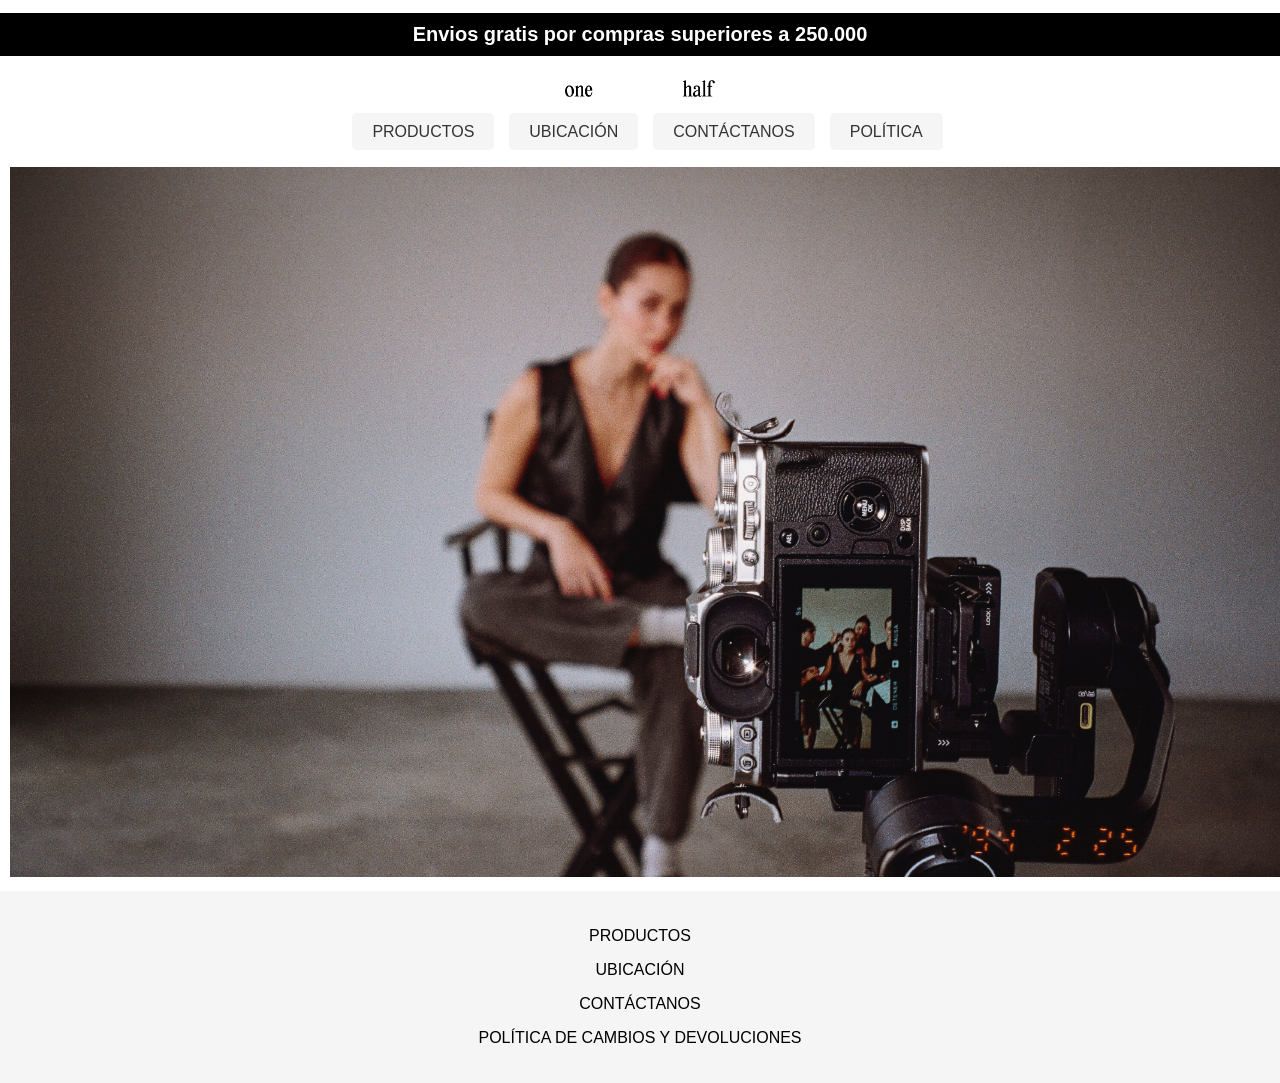
==== index.html @ 3dfd1c42 "Archivos del proyecto final" ====
<!DOCTYPE html>
<html lang="en">

<head>
    <meta charset="UTF-8">
    <meta name="viewport" content="width=device-width, initial-scale=1.0">
    <link rel="stylesheet" href="./css/main.css">
    <title>Home</title>
</head>

<body>
    <header>
       
        <h1>
            Envios gratis por compras superiores a 250.000
        </h1>

    </header>

    <main>
        <div class="logo">
            <a href="index.html">
                <img src="img/logo ejemplo.png" alt="">
            </a>
        </div>
        <nav>
            <div class="menu">
                <ul>
                    <br>
                    <li><a href="./pages/productos.html">PRODUCTOS</a></li>
                    <li><a href="./pages/ubicacion.html">UBICACIÓN</a></li>
                    <li><a href="./pages/contactanos.html">CONTÁCTANOS</a></li>
                    <li><a href="./pages/politica.html">POLÍTICA</a></li>
                </ul>
            </div>
        </nav>
    </main>
    <img src="img/ejemplo banner.jpg" alt="" class="banner">

    <footer>
        <div class="menu">
            <nav>
                <ul>
                    <li>

                        <a href="./pages/productos.html">
                            PRODUCTOS

                        </a>
                    </li>
                </ul>
                <ul>
                    <li>

                        <a href="./pages/ubicacion.html">
                            UBICACIÓN

                        </a>
                    </li>
                </ul>
                <ul>

                    <li>

                        <a href="./pages/contactanos.html">
                            CONTÁCTANOS

                        </a>
                    </li>
                </ul>

                <ul>

                    <li>

                        <a href="./pages/politica.html">
                            POLÍTICA DE CAMBIOS Y DEVOLUCIONES

                        </a>
                    </li>
                </ul>
            </nav>
        </div>

    </footer>
</body>

</html>
---- css/main.css ----
h1 {
    background-color: beige;
    font-size: 20px;
    padding: 5px;
    text-align: center;
    font-family: Arial, Helvetica, sans-serif;
}

h1 {
    text-align: center;
    background-color: #333;
    color: white;
    padding: 10px;
}
body {
    font-family: Arial, Helvetica, sans-serif;
    margin: 0;
    padding: 0;
}

.logo img {
    width: 300px;
    height: auto;
    display: block;
    margin: 0 auto;
    padding: 10px 20px;
}

iframe {
    display: block;
    margin: 20px auto; 
}


.banner{
    padding: 10px 10px 10px 10px;
}
.nav-link {
    color: #333;
    text-transform: uppercase; 
    font-weight: bold;
    margin: 0 10px; 
}

.nav-link:hover {
    color: #FED925; 
}


.textos {
    text-align: center;
    margin: 20px 0;
    
}

.textos img {
    max-width: 100%; 
    height: auto;
}

nav .menu ul {
    list-style-type: none;
    padding: 0;
    display: flex;
    justify-content: center; 
    gap: 15px; 
}

nav .menu ul li {
    margin: 0;
}

nav .menu ul li a {
    text-decoration: none;
    color: #333;
    padding: 10px 20px;
    background-color: #f5f5f5;
    border-radius: 5px;
    transition: background-color 0.3s ease;
}

nav .menu ul li a:hover {
    background-color: #ddd;
}

.banner {
    width: 100%;
    height: auto;
}


.textos {
    text-align: center;
}

footer nav ul {
    list-style: none;

}

footer nav ul li {
    display: inline-block;

}

.bloque {
    text-align: center;
    align-items: center;
    width: 150px;
    height: 50px;
    margin: 20px;


}

.bloque2 {
    width: 20px;
    height: 20px;
    margin-top: 20px;
    display: inline-block;

}

.relative {
    display: flex;
    justify-content: space-between;
    align-items: center;
    gap: 10px;
}

.relative div {
    flex: 1;
    text-align: center;
}

.relative img {
    max-width: 100%;
    height: auto;
}

.menu ul {
    list-style-type: none;
    margin: 10;
    padding: 10;
    display: flex;
    justify-content: center;
}

.menu ul li {
    margin: 0 15px;
}

.menu ul li a {
    color: black;
}
.texto2{
    margin: 10px;
}

        /* Pagina de productos */
        body {
            font-family: Arial, sans-serif;
            margin: 0;
            padding: 0;
        }

        h1 {
            background-color: black;
            font-size: 20px;
            padding: 10px;
            text-align: center;
        }

        .logo img {
            max-width: 150px;
            height: auto;
            display: block;
            margin: 10px auto;
        }

        .menu ul {
            list-style: none;
            padding: 0;
            display: flex;
            justify-content: center;
            gap: 20px;
        }

        .menu ul li a {
            text-decoration: none;
            color: black;
            padding: 10px 20px;
            background-color: #f5f5f5;
            border-radius: 5px;
            transition: background-color 0.3s ease;
        }

        .menu ul li a:hover {
            background-color: #ddd;
        }

        /* imágenes pagina de producto */
        .relative {
            display: flex;
            justify-content: space-around;
            flex-wrap: wrap;
            gap: 10px;
            padding: 20px;
        }

        .relative div {
            flex: 1 1 calc(33.333% - 20px);
            text-align: center;
        }

        .relative img {
            max-width: 100%;
            height: auto;
            border: 1px solid #ccc;
            border-radius: 10px;
        }

        /* Footer pagina de producto */
        footer {
            background-color: #f5f5f5;
            padding: 20px 0;
        }

        footer .menu ul {
            display: flex;
            justify-content: center;
            gap: 20px;
        }

        footer .menu ul li {
            list-style: none;
        }

        footer .menu ul li a {
            text-decoration: none;
            color: black;
        }

        @media (max-width: 768px) {
            .relative div {
                flex: 1 1 calc(50% - 20px);
            }

            .menu ul {
                flex-direction: column;
                align-items: center;
            }
        }

        @media (max-width: 480px) {
            h1 {
                font-size: 18px;
            }

            .relative div {
                flex: 1 1 100%;
            }

            .menu ul {
                flex-direction: column;
                gap: 10px;
            }

            .menu ul li a {
                padding: 8px 15px;
            }
        }
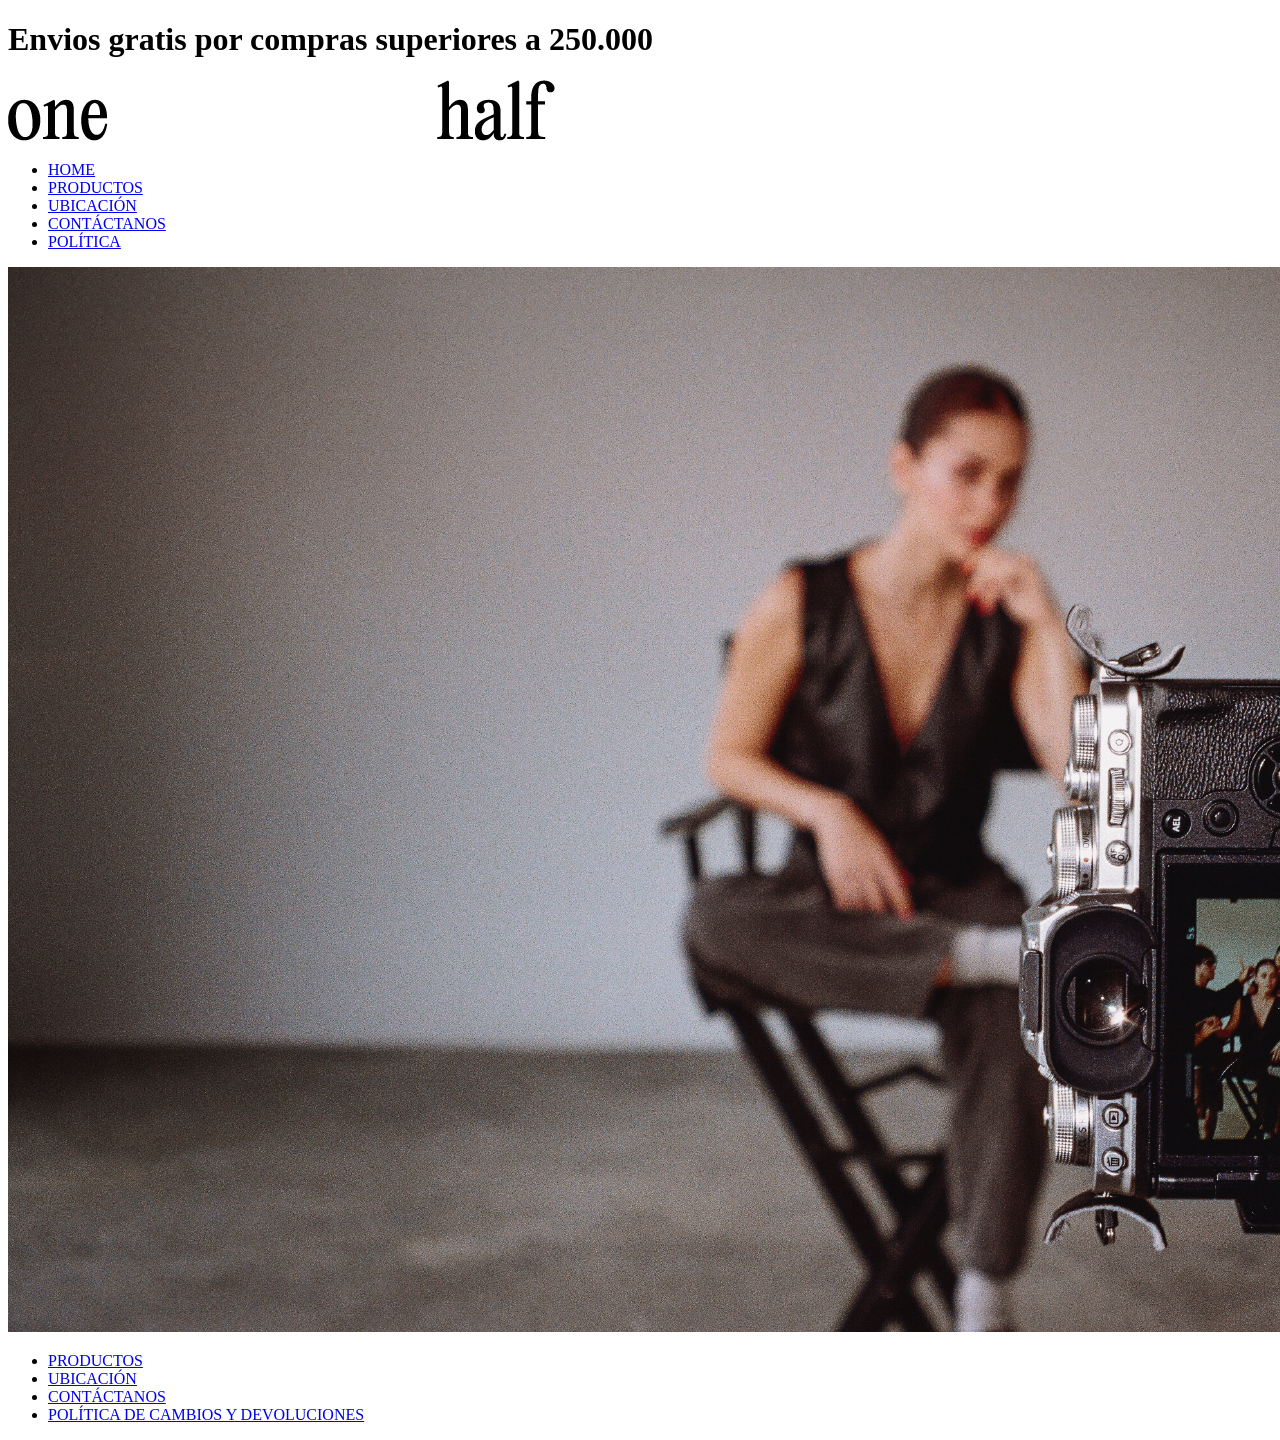
==== commit 175ff922: "cambios para sass" ====
--- a/index.html
+++ b/index.html
@@ -26,7 +26,8 @@
         <nav>
             <div class="menu">
                 <ul>
-                    <br>
+                    
+                    <li><a href="index.html">HOME</a></li></li>
                     <li><a href="./pages/productos.html">PRODUCTOS</a></li>
                     <li><a href="./pages/ubicacion.html">UBICACIÓN</a></li>
                     <li><a href="./pages/contactanos.html">CONTÁCTANOS</a></li>
@@ -41,43 +42,11 @@
         <div class="menu">
             <nav>
                 <ul>
-                    <li>
-
-                        <a href="./pages/productos.html">
-                            PRODUCTOS
-
-                        </a>
-                    </li>
-                </ul>
-                <ul>
-                    <li>
-
-                        <a href="./pages/ubicacion.html">
-                            UBICACIÓN
-
-                        </a>
-                    </li>
-                </ul>
-                <ul>
-
-                    <li>
-
-                        <a href="./pages/contactanos.html">
-                            CONTÁCTANOS
-
-                        </a>
-                    </li>
-                </ul>
-
-                <ul>
-
-                    <li>
-
-                        <a href="./pages/politica.html">
-                            POLÍTICA DE CAMBIOS Y DEVOLUCIONES
-
-                        </a>
-                    </li>
+                    <li><a href="./pages/productos.html">PRODUCTOS</a></li>
+                    <li><a href="./pages/ubicacion.html">UBICACIÓN</a></li>              
+                    <li><a href="./pages/contactanos.html">CONTÁCTANOS</a></li>
+                    <li><a href="./pages/politica.html">POLÍTICA DE CAMBIOS Y DEVOLUCIONES</a></li>
+                    
                 </ul>
             </nav>
         </div>
--- a/css/main.css
+++ b/css/main.css
@@ -1,272 +1,3 @@
-h1 {
-    background-color: beige;
-    font-size: 20px;
-    padding: 5px;
-    text-align: center;
-    font-family: Arial, Helvetica, sans-serif;
-}
-
-h1 {
-    text-align: center;
-    background-color: #333;
-    color: white;
-    padding: 10px;
-}
-body {
-    font-family: Arial, Helvetica, sans-serif;
-    margin: 0;
-    padding: 0;
-}
-
-.logo img {
-    width: 300px;
-    height: auto;
-    display: block;
-    margin: 0 auto;
-    padding: 10px 20px;
-}
-
-iframe {
-    display: block;
-    margin: 20px auto; 
-}
 
 
-.banner{
-    padding: 10px 10px 10px 10px;
-}
-.nav-link {
-    color: #333;
-    text-transform: uppercase; 
-    font-weight: bold;
-    margin: 0 10px; 
-}
-
-.nav-link:hover {
-    color: #FED925; 
-}
-
-
-.textos {
-    text-align: center;
-    margin: 20px 0;
-    
-}
-
-.textos img {
-    max-width: 100%; 
-    height: auto;
-}
-
-nav .menu ul {
-    list-style-type: none;
-    padding: 0;
-    display: flex;
-    justify-content: center; 
-    gap: 15px; 
-}
-
-nav .menu ul li {
-    margin: 0;
-}
-
-nav .menu ul li a {
-    text-decoration: none;
-    color: #333;
-    padding: 10px 20px;
-    background-color: #f5f5f5;
-    border-radius: 5px;
-    transition: background-color 0.3s ease;
-}
-
-nav .menu ul li a:hover {
-    background-color: #ddd;
-}
-
-.banner {
-    width: 100%;
-    height: auto;
-}
-
-
-.textos {
-    text-align: center;
-}
-
-footer nav ul {
-    list-style: none;
-
-}
-
-footer nav ul li {
-    display: inline-block;
-
-}
-
-.bloque {
-    text-align: center;
-    align-items: center;
-    width: 150px;
-    height: 50px;
-    margin: 20px;
-
-
-}
-
-.bloque2 {
-    width: 20px;
-    height: 20px;
-    margin-top: 20px;
-    display: inline-block;
-
-}
-
-.relative {
-    display: flex;
-    justify-content: space-between;
-    align-items: center;
-    gap: 10px;
-}
-
-.relative div {
-    flex: 1;
-    text-align: center;
-}
-
-.relative img {
-    max-width: 100%;
-    height: auto;
-}
-
-.menu ul {
-    list-style-type: none;
-    margin: 10;
-    padding: 10;
-    display: flex;
-    justify-content: center;
-}
-
-.menu ul li {
-    margin: 0 15px;
-}
-
-.menu ul li a {
-    color: black;
-}
-.texto2{
-    margin: 10px;
-}
-
-        /* Pagina de productos */
-        body {
-            font-family: Arial, sans-serif;
-            margin: 0;
-            padding: 0;
-        }
-
-        h1 {
-            background-color: black;
-            font-size: 20px;
-            padding: 10px;
-            text-align: center;
-        }
-
-        .logo img {
-            max-width: 150px;
-            height: auto;
-            display: block;
-            margin: 10px auto;
-        }
-
-        .menu ul {
-            list-style: none;
-            padding: 0;
-            display: flex;
-            justify-content: center;
-            gap: 20px;
-        }
-
-        .menu ul li a {
-            text-decoration: none;
-            color: black;
-            padding: 10px 20px;
-            background-color: #f5f5f5;
-            border-radius: 5px;
-            transition: background-color 0.3s ease;
-        }
-
-        .menu ul li a:hover {
-            background-color: #ddd;
-        }
-
-        /* imágenes pagina de producto */
-        .relative {
-            display: flex;
-            justify-content: space-around;
-            flex-wrap: wrap;
-            gap: 10px;
-            padding: 20px;
-        }
-
-        .relative div {
-            flex: 1 1 calc(33.333% - 20px);
-            text-align: center;
-        }
-
-        .relative img {
-            max-width: 100%;
-            height: auto;
-            border: 1px solid #ccc;
-            border-radius: 10px;
-        }
-
-        /* Footer pagina de producto */
-        footer {
-            background-color: #f5f5f5;
-            padding: 20px 0;
-        }
-
-        footer .menu ul {
-            display: flex;
-            justify-content: center;
-            gap: 20px;
-        }
-
-        footer .menu ul li {
-            list-style: none;
-        }
-
-        footer .menu ul li a {
-            text-decoration: none;
-            color: black;
-        }
-
-        @media (max-width: 768px) {
-            .relative div {
-                flex: 1 1 calc(50% - 20px);
-            }
-
-            .menu ul {
-                flex-direction: column;
-                align-items: center;
-            }
-        }
-
-        @media (max-width: 480px) {
-            h1 {
-                font-size: 18px;
-            }
-
-            .relative div {
-                flex: 1 1 100%;
-            }
-
-            .menu ul {
-                flex-direction: column;
-                gap: 10px;
-            }
-
-            .menu ul li a {
-                padding: 8px 15px;
-            }
-        }
+/*# sourceMappingURL=main.css.map */
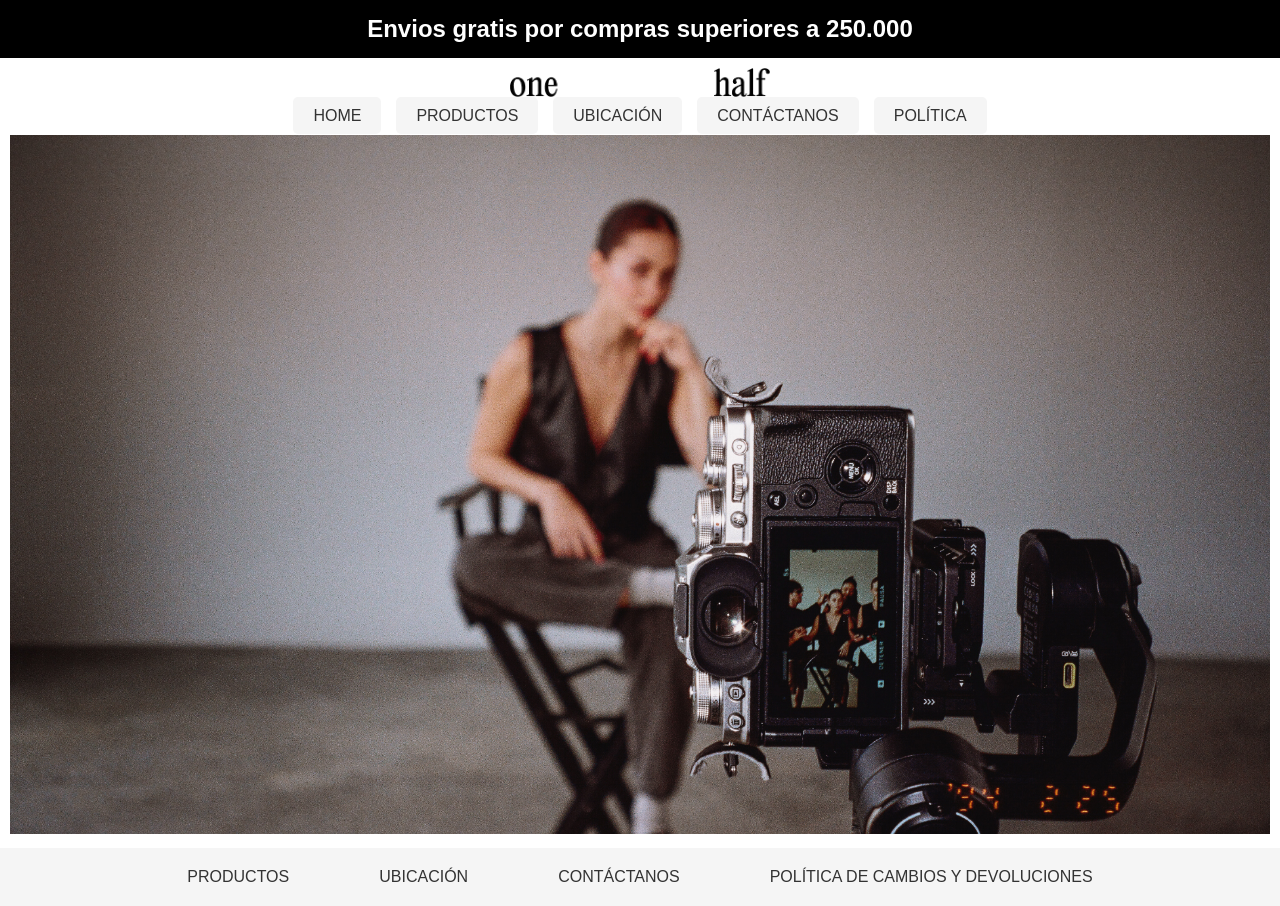
==== commit 8ad18d91: "cambios de estilo scss" ====
--- a/index.html
+++ b/index.html
@@ -4,7 +4,7 @@
 <head>
     <meta charset="UTF-8">
     <meta name="viewport" content="width=device-width, initial-scale=1.0">
-    <link rel="stylesheet" href="./css/main.css">
+    <link rel="stylesheet" href="./scss/styles.css">
     <title>Home</title>
 </head>
 
--- a/scss/styles.css
+++ b/scss/styles.css
@@ -0,0 +1,167 @@
+/*RESET*/
+* {
+  margin: 0;
+  padding: 0;
+  box-sizing: border-box;
+}
+
+h1 {
+  background-color: beige;
+  font-size: 20px;
+  padding: 10px;
+  text-align: center;
+  font-family: Arial, Helvetica, sans-serif;
+  color: white;
+}
+h1:first-of-type {
+  background-color: black;
+}
+
+body {
+  font-family: Arial, Helvetica, sans-serif;
+  margin: 0;
+  padding: 0;
+}
+
+.logo img {
+  width: 300px;
+  height: auto;
+  display: block;
+  margin: 0 auto;
+  padding: 10px 20px;
+}
+
+iframe {
+  display: block;
+  margin: 20px auto;
+}
+
+.banner {
+  padding: 10px;
+  width: 100%;
+  height: auto;
+}
+
+.nav-link {
+  color: #333;
+  text-transform: uppercase;
+  font-weight: bold;
+  margin: 0 10px;
+}
+.nav-link:hover {
+  color: #FED925;
+}
+
+.textos {
+  text-align: center;
+  margin: 20px 0;
+}
+.textos img {
+  max-width: 100%;
+  height: auto;
+}
+
+nav .menu ul {
+  list-style-type: none;
+  padding: 0;
+  display: flex;
+  justify-content: center;
+  gap: 15px;
+}
+nav .menu ul li {
+  margin: 0;
+}
+nav .menu ul li a {
+  text-decoration: none;
+  color: #333;
+  padding: 10px 20px;
+  background-color: #f5f5f5;
+  border-radius: 5px;
+  transition: background-color 0.3s ease;
+}
+nav .menu ul li a:hover {
+  background-color: #ddd;
+}
+
+.bloque, .bloque2 {
+  text-align: center;
+  align-items: center;
+  margin: 20px;
+}
+
+.relative {
+  display: flex;
+  justify-content: space-between;
+  align-items: center;
+  gap: 10px;
+}
+.relative div {
+  flex: 1;
+  text-align: center;
+}
+.relative img {
+  max-width: 100%;
+  height: auto;
+  border: 1px solid #ccc;
+  border-radius: 10px;
+}
+
+footer {
+  background-color: #f5f5f5;
+  padding: 20px 0;
+}
+footer .menu ul {
+  display: flex;
+  justify-content: center;
+  gap: 20px;
+}
+footer .menu ul li {
+  list-style: none;
+}
+footer .menu ul li a {
+  text-decoration: none;
+  color: #333;
+}
+
+@media (max-width: 768px) {
+  .relative div {
+    flex: 1 1 calc(50% - 20px);
+  }
+  .menu ul {
+    flex-direction: column;
+    align-items: center;
+  }
+}
+@media (max-width: 480px) {
+  h1 {
+    font-size: 18px;
+  }
+  .relative div {
+    flex: 1 1 100%;
+  }
+  .menu ul {
+    flex-direction: column;
+    gap: 10px;
+  }
+  .menu ul li a {
+    padding: 8px 15px;
+  }
+}
+@media (min-width: 1024px) {
+  h1 {
+    font-size: 24px;
+    padding: 15px;
+  }
+  .relative div {
+    flex: 1 1 calc(25% - 20px);
+  }
+  .menu ul {
+    gap: 30px;
+  }
+  .menu ul li a {
+    padding: 15px 30px;
+  }
+  footer .menu ul {
+    gap: 30px;
+  }
+}/*# sourceMappingURL=styles.css.map */
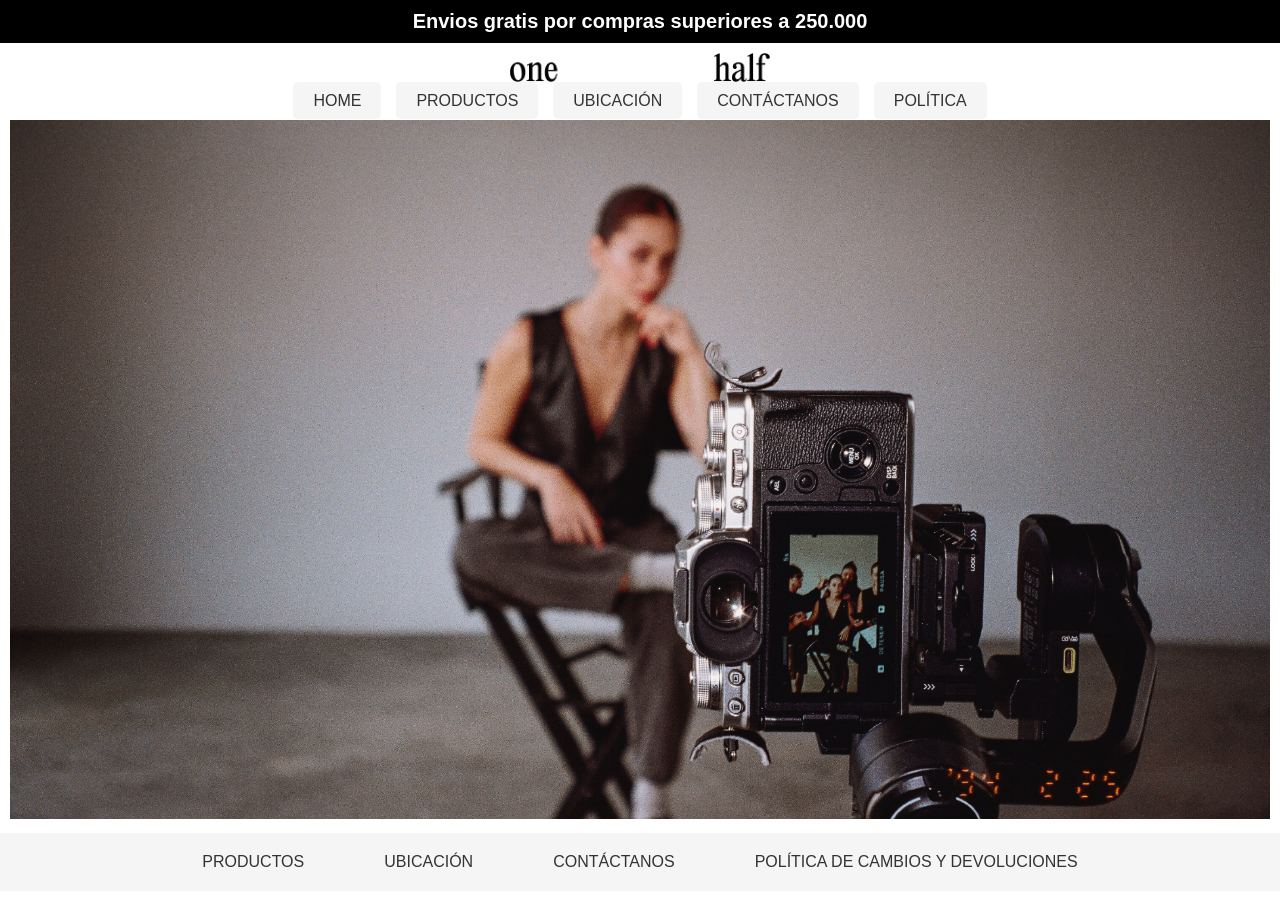
==== commit f8493079: "descriptionindex" ====
--- a/index.html
+++ b/index.html
@@ -6,6 +6,9 @@
     <meta name="viewport" content="width=device-width, initial-scale=1.0">
     <link rel="stylesheet" href="./scss/styles.css">
     <title>Home</title>
+
+    <meta name="description" content="Pagina principal de marca de ropa femenina y masculina">
+    <meta name="keywords" content="tienda online, ropa, envíos gratis, soporte al cliente, consultas, comentarios">
 </head>
 
 <body>
@@ -20,7 +23,7 @@
     <main>
         <div class="logo">
             <a href="index.html">
-                <img src="img/logo ejemplo.png" alt="">
+                <img src="img/logo ejemplo.png" alt="logo de la marca">
             </a>
         </div>
         <nav>
@@ -36,7 +39,7 @@
             </div>
         </nav>
     </main>
-    <img src="img/ejemplo banner.jpg" alt="" class="banner">
+    <img src="img/ejemplo banner.jpg" alt="imagen principal de modelo" class="banner">
 
     <footer>
         <div class="menu">
--- a/scss/styles.css
+++ b/scss/styles.css
@@ -164,4 +164,190 @@
   footer .menu ul {
     gap: 30px;
   }
+}
+@media (max-width: 480px) {
+  h1 {
+    font-size: 18px;
+  }
+  .logo img {
+    max-width: 150px;
+    margin: 10px auto;
+  }
+  .relative {
+    flex-wrap: wrap;
+  }
+  .relative div {
+    flex: 1 1 100%;
+  }
+  .menu ul {
+    flex-direction: column;
+    gap: 10px;
+  }
+  .menu ul li a {
+    padding: 8px 15px;
+  }
+  .nav-link {
+    margin: 0 5px;
+  }
+}
+@media (max-width: 768px) {
+  .logo img {
+    max-width: 200px;
+    margin: 10px auto;
+  }
+  .relative {
+    flex-wrap: wrap;
+  }
+  .relative div {
+    flex: 1 1 calc(50% - 20px);
+  }
+  .menu ul {
+    flex-direction: column;
+    align-items: center;
+  }
+  .nav-link {
+    margin: 0 5px;
+  }
+}
+h1 {
+  background-color: beige;
+  font-size: 20px;
+  padding: 10px;
+  text-align: center;
+  font-family: Arial, Helvetica, sans-serif;
+  color: white;
+}
+h1:first-of-type {
+  background-color: black;
+}
+
+body {
+  font-family: Arial, Helvetica, sans-serif;
+  margin: 0;
+  padding: 0;
+}
+
+.logo img {
+  width: 300px;
+  height: auto;
+  display: block;
+  margin: 0 auto;
+  padding: 10px 20px;
+}
+
+iframe {
+  display: block;
+  margin: 20px auto;
+}
+
+.banner {
+  padding: 10px;
+  width: 100%;
+  height: auto;
+}
+
+.nav-link {
+  color: #333;
+  text-transform: uppercase;
+  font-weight: bold;
+  margin: 0 10px;
+}
+.nav-link:hover {
+  color: #FED925;
+}
+
+.textos {
+  text-align: center;
+  margin: 20px 0;
+}
+.textos img {
+  max-width: 100%;
+  height: auto;
+}
+
+nav .menu ul {
+  list-style-type: none;
+  padding: 0;
+  display: flex;
+  justify-content: center;
+  gap: 15px;
+}
+nav .menu ul li {
+  margin: 0;
+}
+nav .menu ul li a {
+  text-decoration: none;
+  color: #333;
+  padding: 10px 20px;
+  background-color: #f5f5f5;
+  border-radius: 5px;
+  transition: background-color 0.3s ease;
+}
+nav .menu ul li a:hover {
+  background-color: #ddd;
+}
+
+.bloque, .bloque2 {
+  text-align: center;
+  align-items: center;
+  margin: 20px;
+}
+
+.relative {
+  display: flex;
+  justify-content: space-between;
+  align-items: center;
+  gap: 10px;
+}
+.relative div {
+  flex: 1;
+  text-align: center;
+}
+.relative img {
+  max-width: 100%;
+  height: auto;
+  border: 1px solid #ccc;
+  border-radius: 10px;
+}
+
+footer {
+  background-color: #f5f5f5;
+  padding: 20px 0;
+}
+footer .menu ul {
+  display: flex;
+  justify-content: center;
+  gap: 20px;
+}
+footer .menu ul li {
+  list-style: none;
+}
+footer .menu ul li a {
+  text-decoration: none;
+  color: #333;
+}
+
+@media (max-width: 768px) {
+  .relative div {
+    flex: 1 1 calc(50% - 20px);
+  }
+  .menu ul {
+    flex-direction: column;
+    align-items: center;
+  }
+}
+@media (max-width: 480px) {
+  h1 {
+    font-size: 18px;
+  }
+  .relative div {
+    flex: 1 1 100%;
+  }
+  .menu ul {
+    flex-direction: column;
+    gap: 10px;
+  }
+  .menu ul li a {
+    padding: 8px 15px;
+  }
 }/*# sourceMappingURL=styles.css.map */
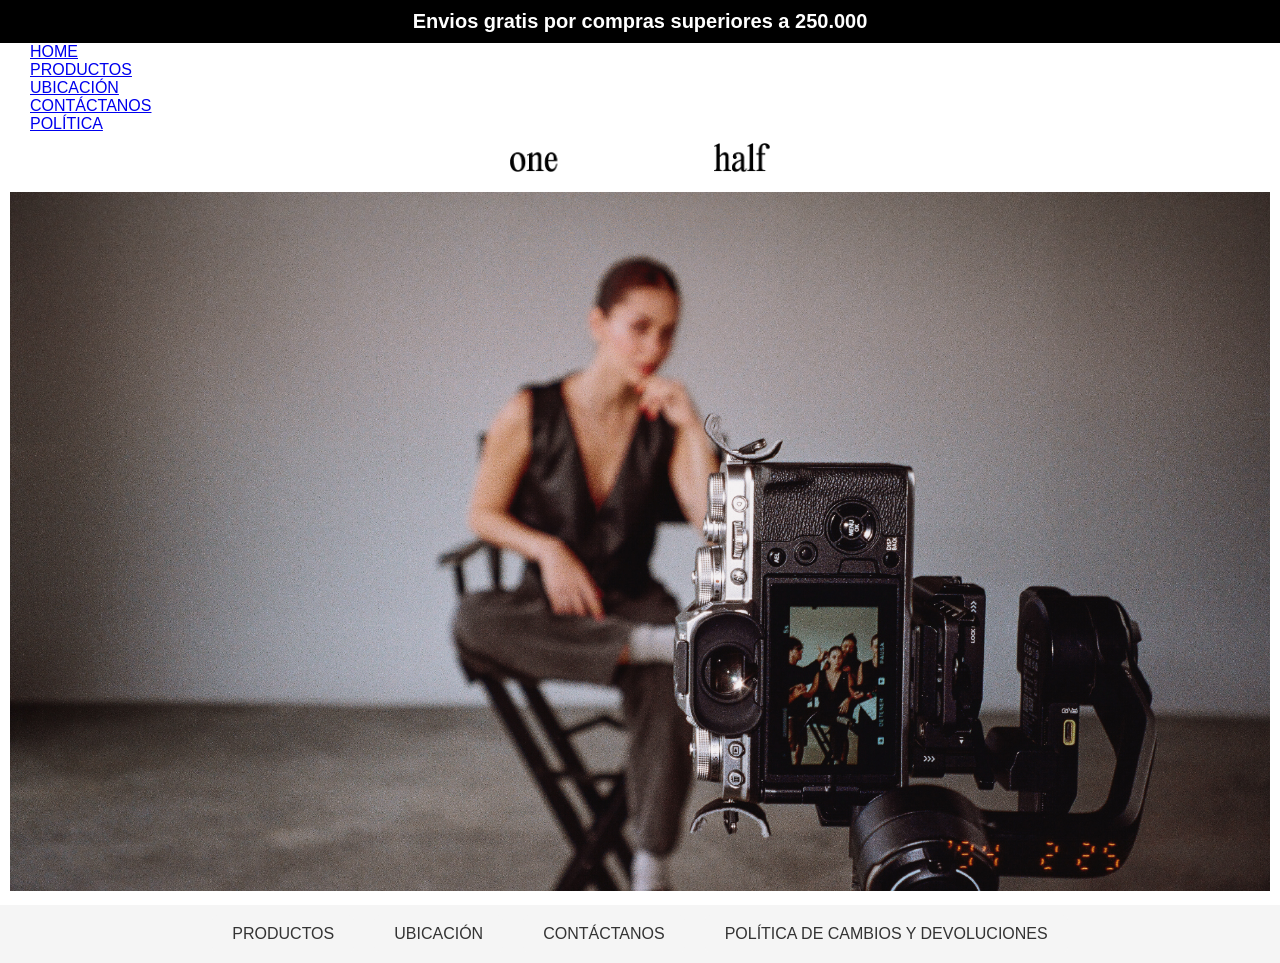
==== commit 021b7870: "correcionesprofe" ====
--- a/index.html
+++ b/index.html
@@ -18,6 +18,19 @@
             Envios gratis por compras superiores a 250.000
         </h1>
 
+        <div class="menu">
+            <ul>
+                
+                <li><a href="index.html">HOME</a></li></li>
+                <li><a href="./pages/productos.html">PRODUCTOS</a></li>
+                <li><a href="./pages/ubicacion.html">UBICACIÓN</a></li>
+                <li><a href="./pages/contactanos.html">CONTÁCTANOS</a></li>
+                <li><a href="./pages/politica.html">POLÍTICA</a></li>
+            </ul>
+        </div>
+    </nav>
+</main>
+
     </header>
 
     <main>
@@ -27,18 +40,7 @@
             </a>
         </div>
         <nav>
-            <div class="menu">
-                <ul>
-                    
-                    <li><a href="index.html">HOME</a></li></li>
-                    <li><a href="./pages/productos.html">PRODUCTOS</a></li>
-                    <li><a href="./pages/ubicacion.html">UBICACIÓN</a></li>
-                    <li><a href="./pages/contactanos.html">CONTÁCTANOS</a></li>
-                    <li><a href="./pages/politica.html">POLÍTICA</a></li>
-                </ul>
-            </div>
-        </nav>
-    </main>
+           
     <img src="img/ejemplo banner.jpg" alt="imagen principal de modelo" class="banner">
 
     <footer>
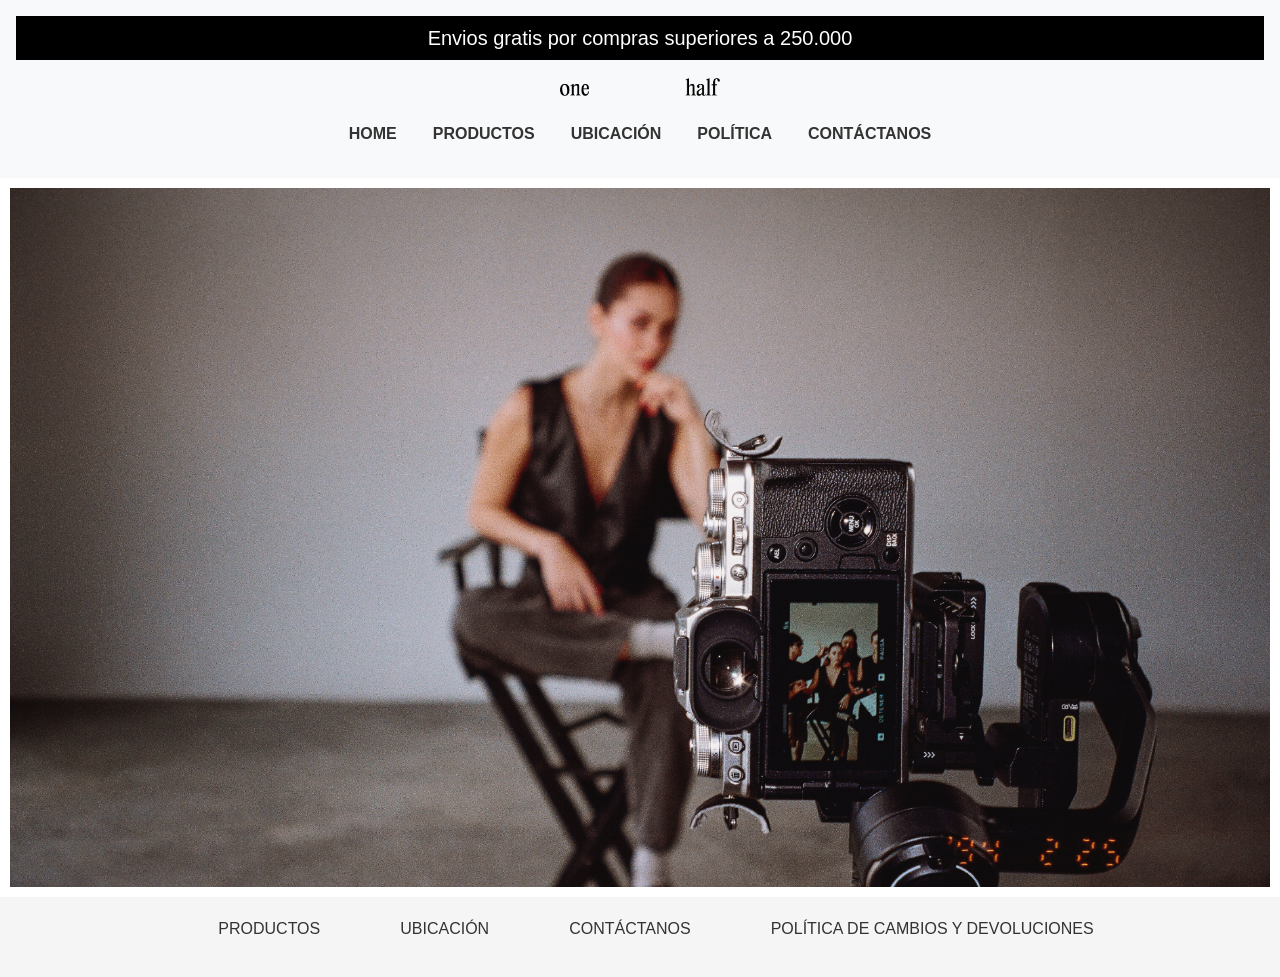
==== commit e873999f: "cambios" ====
--- a/index.html
+++ b/index.html
@@ -4,6 +4,7 @@
 <head>
     <meta charset="UTF-8">
     <meta name="viewport" content="width=device-width, initial-scale=1.0">
+    <link href="https://cdn.jsdelivr.net/npm/bootstrap@5.3.0-alpha1/dist/css/bootstrap.min.css" rel="stylesheet">
     <link rel="stylesheet" href="./scss/styles.css">
     <title>Home</title>
 
@@ -12,46 +13,41 @@
 </head>
 
 <body>
-    <header>
-       
-        <h1>
-            Envios gratis por compras superiores a 250.000
-        </h1>
-
-        <div class="menu">
-            <ul>
-                
-                <li><a href="index.html">HOME</a></li></li>
-                <li><a href="./pages/productos.html">PRODUCTOS</a></li>
-                <li><a href="./pages/ubicacion.html">UBICACIÓN</a></li>
-                <li><a href="./pages/contactanos.html">CONTÁCTANOS</a></li>
-                <li><a href="./pages/politica.html">POLÍTICA</a></li>
-            </ul>
+    <header class="text-center p-3 bg-light">
+        <h1>Envios gratis por compras superiores a 250.000</h1>
+        <div class="logo">
+            <a href="../index.html">
+                <img src="../img/logo ejemplo.png" alt="Logo de Tienda de Ropa" class="img-fluid"
+                    style="max-width: 200px;">
+            </a>
         </div>
-    </nav>
-</main>
-
+        <nav class="navbar navbar-expand-lg navbar-light bg-light">
+            <div class="container-fluid">
+                <div class="navbar-nav justify-content-center w-100">
+                    <ul class="navbar-nav">
+                        <li class="nav-item"><a href="#" class="nav-link">HOME</a></li>
+                        <li class="nav-item"><a href="pages/productos.html" class="nav-link">PRODUCTOS</a></li>
+                        <li class="nav-item"><a href="pages/ubicacion.html" class="nav-link">UBICACIÓN</a></li>
+                        <li class="nav-item"><a href="pages/politica.html" class="nav-link">POLÍTICA</a></li>
+                        <li class="nav-item"><a href="pages/contactanos.html" class="nav-link">CONTÁCTANOS</a></li>
+                    </ul>
+                </div>
+            </div>
+        </nav>
     </header>
 
     <main>
-        <div class="logo">
-            <a href="index.html">
-                <img src="img/logo ejemplo.png" alt="logo de la marca">
-            </a>
-        </div>
-        <nav>
-           
-    <img src="img/ejemplo banner.jpg" alt="imagen principal de modelo" class="banner">
-
+        <img src="img/ejemplo banner.jpg" alt="imagen principal de modelo" class="banner">
+    </main>
     <footer>
         <div class="menu">
             <nav>
                 <ul>
                     <li><a href="./pages/productos.html">PRODUCTOS</a></li>
-                    <li><a href="./pages/ubicacion.html">UBICACIÓN</a></li>              
+                    <li><a href="./pages/ubicacion.html">UBICACIÓN</a></li>
                     <li><a href="./pages/contactanos.html">CONTÁCTANOS</a></li>
                     <li><a href="./pages/politica.html">POLÍTICA DE CAMBIOS Y DEVOLUCIONES</a></li>
-                    
+
                 </ul>
             </nav>
         </div>
@@ -59,4 +55,4 @@
     </footer>
 </body>
 
-</html>
+</html>
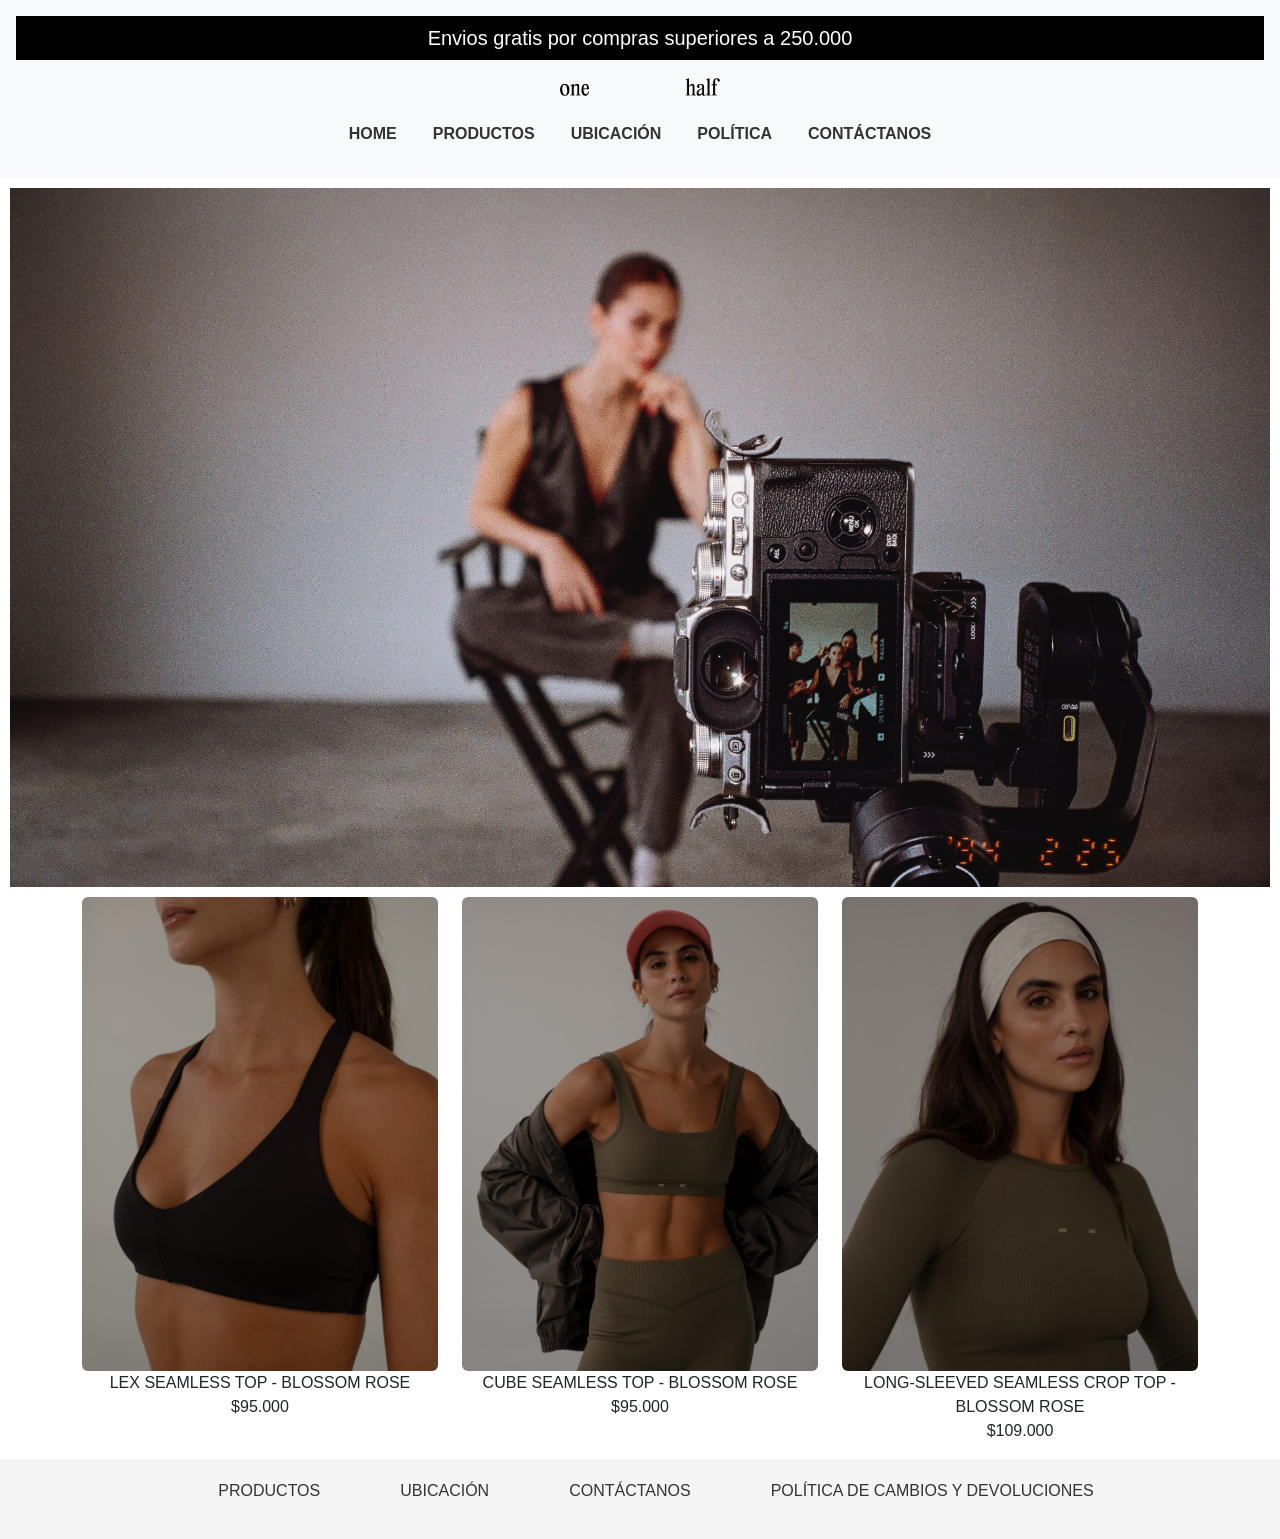
==== commit eb942e74: "cambios" ====
--- a/index.html
+++ b/index.html
@@ -17,7 +17,7 @@
         <h1>Envios gratis por compras superiores a 250.000</h1>
         <div class="logo">
             <a href="../index.html">
-                <img src="../img/logo ejemplo.png" alt="Logo de Tienda de Ropa" class="img-fluid"
+                <img src="./img/logo ejemplo.png" alt="Logo de Tienda de Ropa" class="img-fluid"
                     style="max-width: 200px;">
             </a>
         </div>
@@ -38,6 +38,29 @@
 
     <main>
         <img src="img/ejemplo banner.jpg" alt="imagen principal de modelo" class="banner">
+
+        <div class="container">
+            <div class="row">
+                <div class="col-md-4 text-center">
+                    <picture>
+                        <img src="./img/producto4.jpg" alt="Crop top casual color negro para mujer" class="img-fluid rounded">
+                    </picture>
+                    <p>LEX SEAMLESS TOP - BLOSSOM ROSE<br>$95.000</p>
+                </div>
+                <div class="col-md-4 text-center">
+                    <picture>
+                        <img src="./img/producto5.jpg" alt="Crop top deportivo para mujer" class="img-fluid rounded">
+                    </picture>
+                    <p>CUBE SEAMLESS TOP - BLOSSOM ROSE<br>$95.000</p>
+                </div>
+                <div class="col-md-4 text-center">
+                    <picture>
+                        <img src="./img/producto6.jpg" alt="Vestido largo color negro para mujer" class="img-fluid rounded">
+                    </picture>
+                    <p>LONG-SLEEVED SEAMLESS CROP TOP - BLOSSOM ROSE<br>$109.000</p>
+                </div>
+            </div>
+        </div>
     </main>
     <footer>
         <div class="menu">
--- a/scss/styles.css
+++ b/scss/styles.css
@@ -17,6 +17,7 @@
   background-color: black;
 }
 
+
 body {
   font-family: Arial, Helvetica, sans-serif;
   margin: 0;
